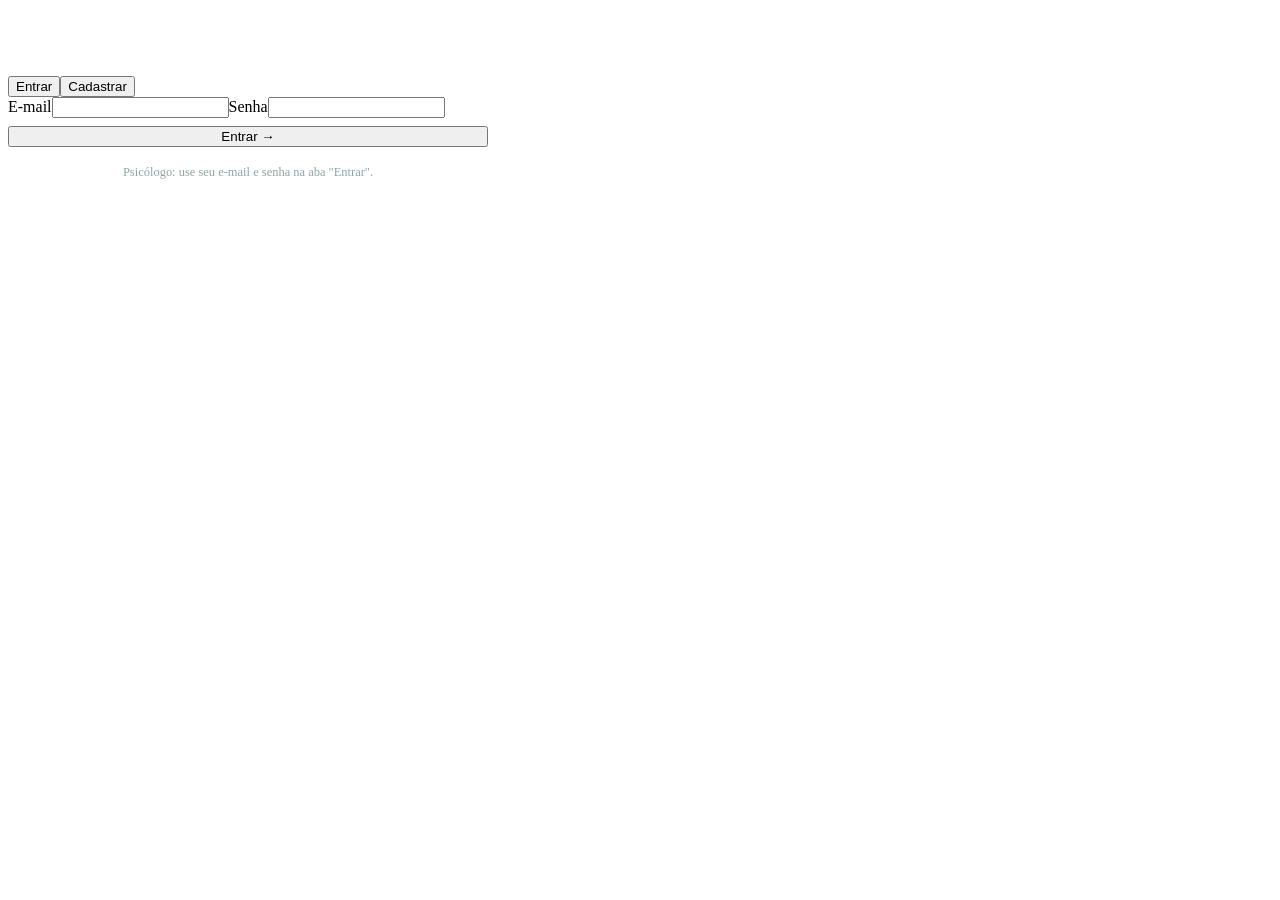
==== login.html @ e70ae511 "Add files via upload" ====
<!DOCTYPE html>
<html lang="pt-BR"><head><meta charset="UTF-8"><meta name="viewport" content="width=device-width, initial-scale=1.0"><title>Login | Erik Henrique Psicologia</title><link rel="stylesheet" href="assets/app.css"></head>
<body style="background:var(--deep)">
<div class="wrap" style="max-width:480px;padding:50px 0">
  <a class="brand" href="index.html" style="color:#fff;margin-bottom:26px"><span class="mark" id="logo"></span><span><b>ERIK HENRIQUE</b><small>Psicólogo</small></span></a>
  <div class="card">
    <div class="tabs" style="margin-top:0"><button class="on" data-m="in">Entrar</button><button data-m="up">Cadastrar</button></div>
    <form id="fIn"><label>E-mail</label><input type="email" name="email" required autocomplete="email"><label>Senha</label><input type="password" name="senha" required autocomplete="current-password"><div class="err" id="eIn"></div><button class="btn mint" style="width:100%;margin-top:8px">Entrar →</button></form>
    <form id="fUp" hidden><label>Nome completo</label><input name="nome" required>
      <div class="grid2"><div><label>Idade</label><input type="number" name="idade" min="1" max="120" required></div><div><label>Telefone (WhatsApp)</label><input type="tel" name="tel" placeholder="(35) 99999-9999" required></div></div>
      <label>E-mail</label><input type="email" name="email" required><label>Senha</label><input type="password" name="senha" minlength="6" required><div class="err" id="eUp"></div><button class="btn mint" style="width:100%;margin-top:8px">Criar conta →</button></form>
  </div>
  <p style="color:#8fa6a6;font-size:.78rem;margin-top:18px;text-align:center">Psicólogo: use seu e-mail e senha na aba "Entrar".</p>
</div>
<script src="assets/app.js"></script>
<script>
$('#logo').innerHTML=LOGO;
const go=u=>location.href=u.role==='psicologo'?'psicologo.html':'paciente.html';
if(Auth.user())go(Auth.user());
$$('.tabs button').forEach(b=>b.onclick=()=>{$$('.tabs button').forEach(x=>x.classList.toggle('on',x===b));$('#fIn').hidden=b.dataset.m!=='in';$('#fUp').hidden=b.dataset.m!=='up'});
$('#fIn').onsubmit=e=>{e.preventDefault();const f=new FormData(e.target),u=Auth.login(f.get('email'),f.get('senha'));u?go(u):$('#eIn').textContent='E-mail ou senha incorretos.'};
$('#fUp').onsubmit=e=>{e.preventDefault();const d=Object.fromEntries(new FormData(e.target)),u=Auth.register(d);u?go(u):$('#eUp').textContent='Este e-mail já está cadastrado.'};
</script></body></html>
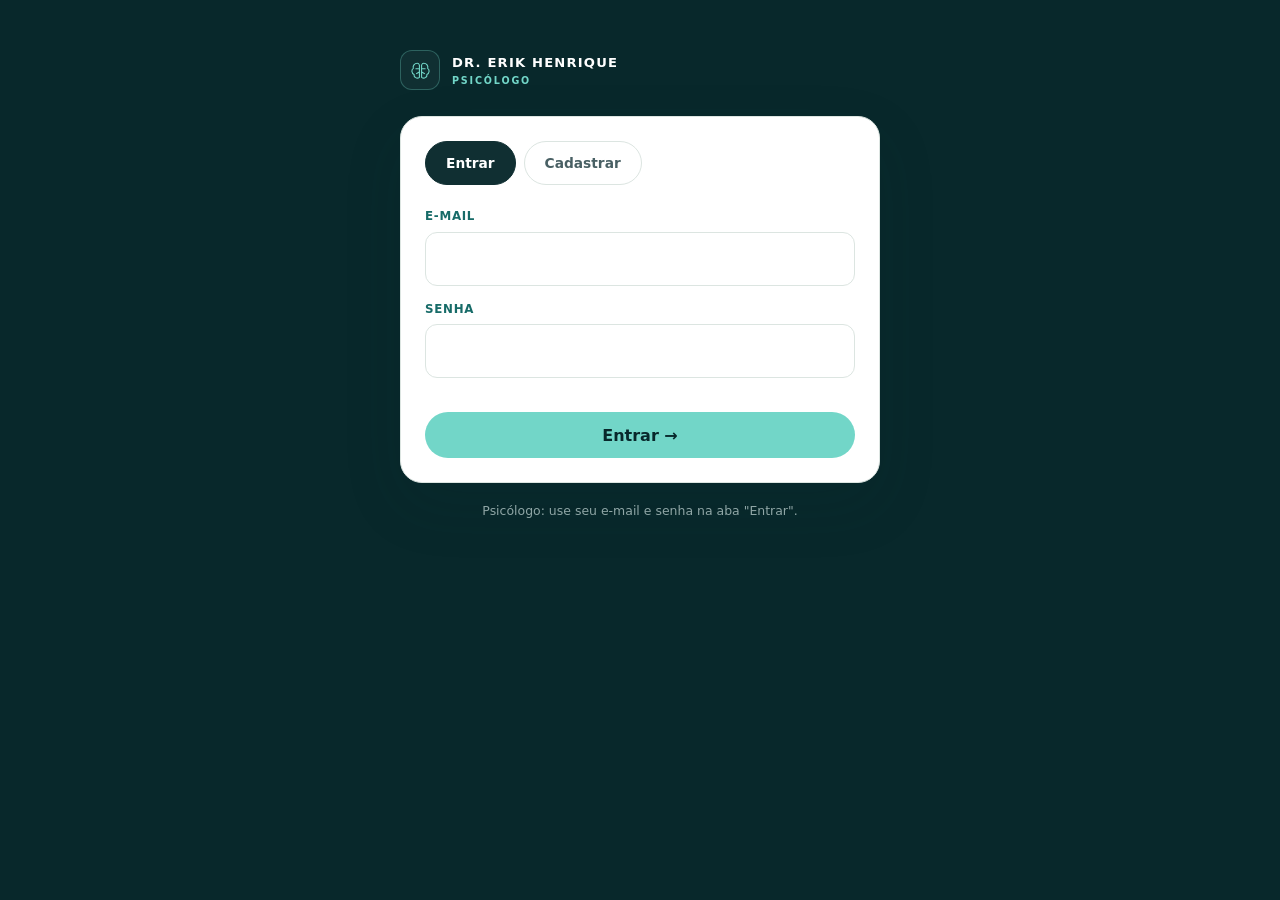
==== commit 1329ad3d: "Update title and branding in login.html" ====
--- a/login.html
+++ b/login.html
@@ -1,8 +1,8 @@
 <!DOCTYPE html>
-<html lang="pt-BR"><head><meta charset="UTF-8"><meta name="viewport" content="width=device-width, initial-scale=1.0"><title>Login | Erik Henrique Psicologia</title><link rel="stylesheet" href="assets/app.css"></head>
+<html lang="pt-BR"><head><meta charset="UTF-8"><meta name="viewport" content="width=device-width, initial-scale=1.0"><title>Login | Dr. Erik Henrique Psicologia</title><link rel="stylesheet" href="assets/app.css"></head>
 <body style="background:var(--deep)">
 <div class="wrap" style="max-width:480px;padding:50px 0">
-  <a class="brand" href="index.html" style="color:#fff;margin-bottom:26px"><span class="mark" id="logo"></span><span><b>ERIK HENRIQUE</b><small>Psicólogo</small></span></a>
+  <a class="brand" href="index.html" style="color:#fff;margin-bottom:26px"><span class="mark" id="logo"></span><span><b>DR. ERIK HENRIQUE</b><small>Psicólogo</small></span></a>
   <div class="card">
     <div class="tabs" style="margin-top:0"><button class="on" data-m="in">Entrar</button><button data-m="up">Cadastrar</button></div>
     <form id="fIn"><label>E-mail</label><input type="email" name="email" required autocomplete="email"><label>Senha</label><input type="password" name="senha" required autocomplete="current-password"><div class="err" id="eIn"></div><button class="btn mint" style="width:100%;margin-top:8px">Entrar →</button></form>
--- a/assets/app.css
+++ b/assets/app.css
@@ -0,0 +1,31 @@
+:root{--ink:#102f32;--deep:#08282b;--green:#176b68;--mint:#72d6c8;--paper:#f6f5f0;--white:#fff;--text:#496064;--line:#dce5e1;--shadow:0 22px 60px rgba(9,46,48,.12)}
+*{box-sizing:border-box;margin:0;padding:0}html{scroll-behavior:smooth}
+body{font-family:Inter,ui-sans-serif,system-ui,-apple-system,"Segoe UI",sans-serif;background:var(--paper);color:var(--ink);line-height:1.6}
+a{color:inherit;text-decoration:none}button{font:inherit;cursor:pointer}p{color:var(--text)}h1,h2,h3{line-height:1.1;letter-spacing:-.03em}
+.wrap{width:min(1120px,calc(100% - 32px));margin:auto}
+.eyebrow{display:flex;align-items:center;gap:12px;margin-bottom:14px;color:var(--green);font-size:.72rem;font-weight:800;letter-spacing:.18em;text-transform:uppercase}.eyebrow:before{content:"";width:32px;height:2px;background:currentColor}
+.btn{display:inline-flex;align-items:center;justify-content:center;gap:8px;min-height:46px;padding:0 22px;border:1px solid transparent;border-radius:999px;font-weight:750;transition:.25s;background:var(--ink);color:#fff}.btn:hover{transform:translateY(-2px)}
+.btn.mint{background:var(--mint);color:var(--deep)}.btn.line{background:transparent;border-color:var(--line);color:var(--ink)}.btn.danger{background:#fff;border-color:#e7b9b9;color:#a33}.btn.sm{min-height:36px;padding:0 15px;font-size:.82rem}
+.top{background:var(--deep);color:#fff}.top .in{height:70px;display:flex;align-items:center;justify-content:space-between;gap:16px}
+.brand{display:flex;align-items:center;gap:12px}.mark{width:40px;height:40px;border-radius:12px;background:var(--ink);border:1px solid rgba(114,214,200,.3);display:grid;place-items:center}.mark svg{width:23px}
+.brand b{display:block;font-size:.82rem;letter-spacing:.09em}.brand small{display:block;color:var(--mint);font-size:.6rem;font-weight:800;letter-spacing:.19em;text-transform:uppercase}
+.who{display:flex;align-items:center;gap:14px;font-size:.85rem;color:#c8d6d5}
+.card{background:#fff;border:1px solid var(--line);border-radius:22px;padding:24px;box-shadow:var(--shadow)}
+label{display:block;font-size:.74rem;font-weight:800;letter-spacing:.06em;text-transform:uppercase;margin:14px 0 6px;color:var(--green)}
+input,select,textarea{width:100%;padding:13px 15px;border:1px solid var(--line);border-radius:12px;font:inherit;background:#fff;color:var(--ink)}input:focus,select:focus,textarea:focus{outline:2px solid var(--mint);border-color:var(--mint)}
+.grid2{display:grid;grid-template-columns:1fr 1fr;gap:0 14px}
+.tabs{display:flex;gap:8px;flex-wrap:wrap;margin:26px 0 22px}.tabs button{border:1px solid var(--line);background:#fff;border-radius:999px;padding:10px 20px;font-weight:750;font-size:.86rem;color:var(--text)}.tabs button.on{background:var(--ink);color:#fff;border-color:var(--ink)}
+.days{display:flex;gap:10px;overflow-x:auto;padding-bottom:10px}.day{flex:none;width:68px;padding:12px 0;border:1px solid var(--line);border-radius:16px;background:#fff;text-align:center;color:var(--ink)}.day small{display:block;font-size:.65rem;font-weight:800;letter-spacing:.1em;text-transform:uppercase;color:var(--green)}.day b{font-size:1.3rem}.day.on{background:var(--ink);color:#fff}.day.on small{color:var(--mint)}
+.slots{display:grid;grid-template-columns:repeat(auto-fill,minmax(110px,1fr));gap:10px;margin-top:18px}.slot{padding:13px;border:1px solid var(--mint);border-radius:14px;background:#e7f5f1;font-weight:800;color:var(--green)}.slot:hover{background:var(--mint);color:var(--deep)}
+.badge{display:inline-block;padding:4px 12px;border-radius:999px;font-size:.7rem;font-weight:800;letter-spacing:.08em;text-transform:uppercase;background:#eee;color:#555}.badge.pendente{background:#fff3d6;color:#8a6200}.badge.confirmada{background:#e0f5ea;color:#13694a}.badge.recusada,.badge.cancelada{background:#fbe5e5;color:#a33}
+.row{display:flex;justify-content:space-between;align-items:center;gap:14px;padding:16px 0;border-bottom:1px solid var(--line);flex-wrap:wrap}.row:last-child{border:0}.row small{color:#7a8b8d;display:block}
+.empty{padding:26px;text-align:center;color:#7a8b8d}
+.chat{display:flex;flex-direction:column;height:420px}.msgs{flex:1;overflow-y:auto;display:flex;flex-direction:column;gap:8px;padding:6px 2px}.msg{max-width:75%;padding:10px 14px;border-radius:16px;font-size:.92rem;background:#eef3f0;color:var(--ink)}.msg.me{align-self:flex-end;background:var(--ink);color:#fff}.msg small{display:block;font-size:.65rem;opacity:.6}
+.chat form{display:flex;gap:10px;margin-top:12px}
+.err{color:#a33;font-size:.85rem;margin-top:10px;min-height:1.2em}
+.notice{border-left:4px solid var(--mint);background:#e7f5f1;padding:16px 18px;border-radius:14px;margin-bottom:20px}.notice .acts{display:flex;gap:10px;flex-wrap:wrap;margin-top:10px}
+.side{display:grid;grid-template-columns:230px 1fr;gap:20px}.plist button{display:block;width:100%;text-align:left;padding:12px 14px;border:1px solid var(--line);background:#fff;border-radius:12px;margin-bottom:8px}.plist button.on{background:var(--ink);color:#fff}
+.av{display:grid;grid-template-columns:100px 1fr;gap:8px 14px;align-items:center}.hrs{display:flex;flex-wrap:wrap;gap:6px}.hrs label{display:inline-flex;margin:0;padding:6px 11px;border:1px solid var(--line);border-radius:999px;font-size:.78rem;letter-spacing:0;text-transform:none;color:var(--text);cursor:pointer;gap:6px;align-items:center}.hrs input{width:auto;padding:0}.hrs label:has(input:checked){background:var(--mint);border-color:var(--mint);color:var(--deep)}
+.stat{display:grid;grid-template-columns:repeat(3,1fr);gap:14px;margin-bottom:20px}.stat div{background:#fff;border:1px solid var(--line);border-radius:18px;padding:18px}.stat b{font-size:2rem;color:var(--green)}.stat span{display:block;font-size:.72rem;font-weight:800;letter-spacing:.1em;text-transform:uppercase;color:#7a8b8d}
+.note{padding:14px;border:1px solid var(--line);border-radius:14px;margin-top:10px;background:var(--paper)}.note small{color:#7a8b8d}
+@media(max-width:760px){.side,.grid2,.stat{grid-template-columns:1fr}.av{grid-template-columns:1fr}.who span{display:none}}
